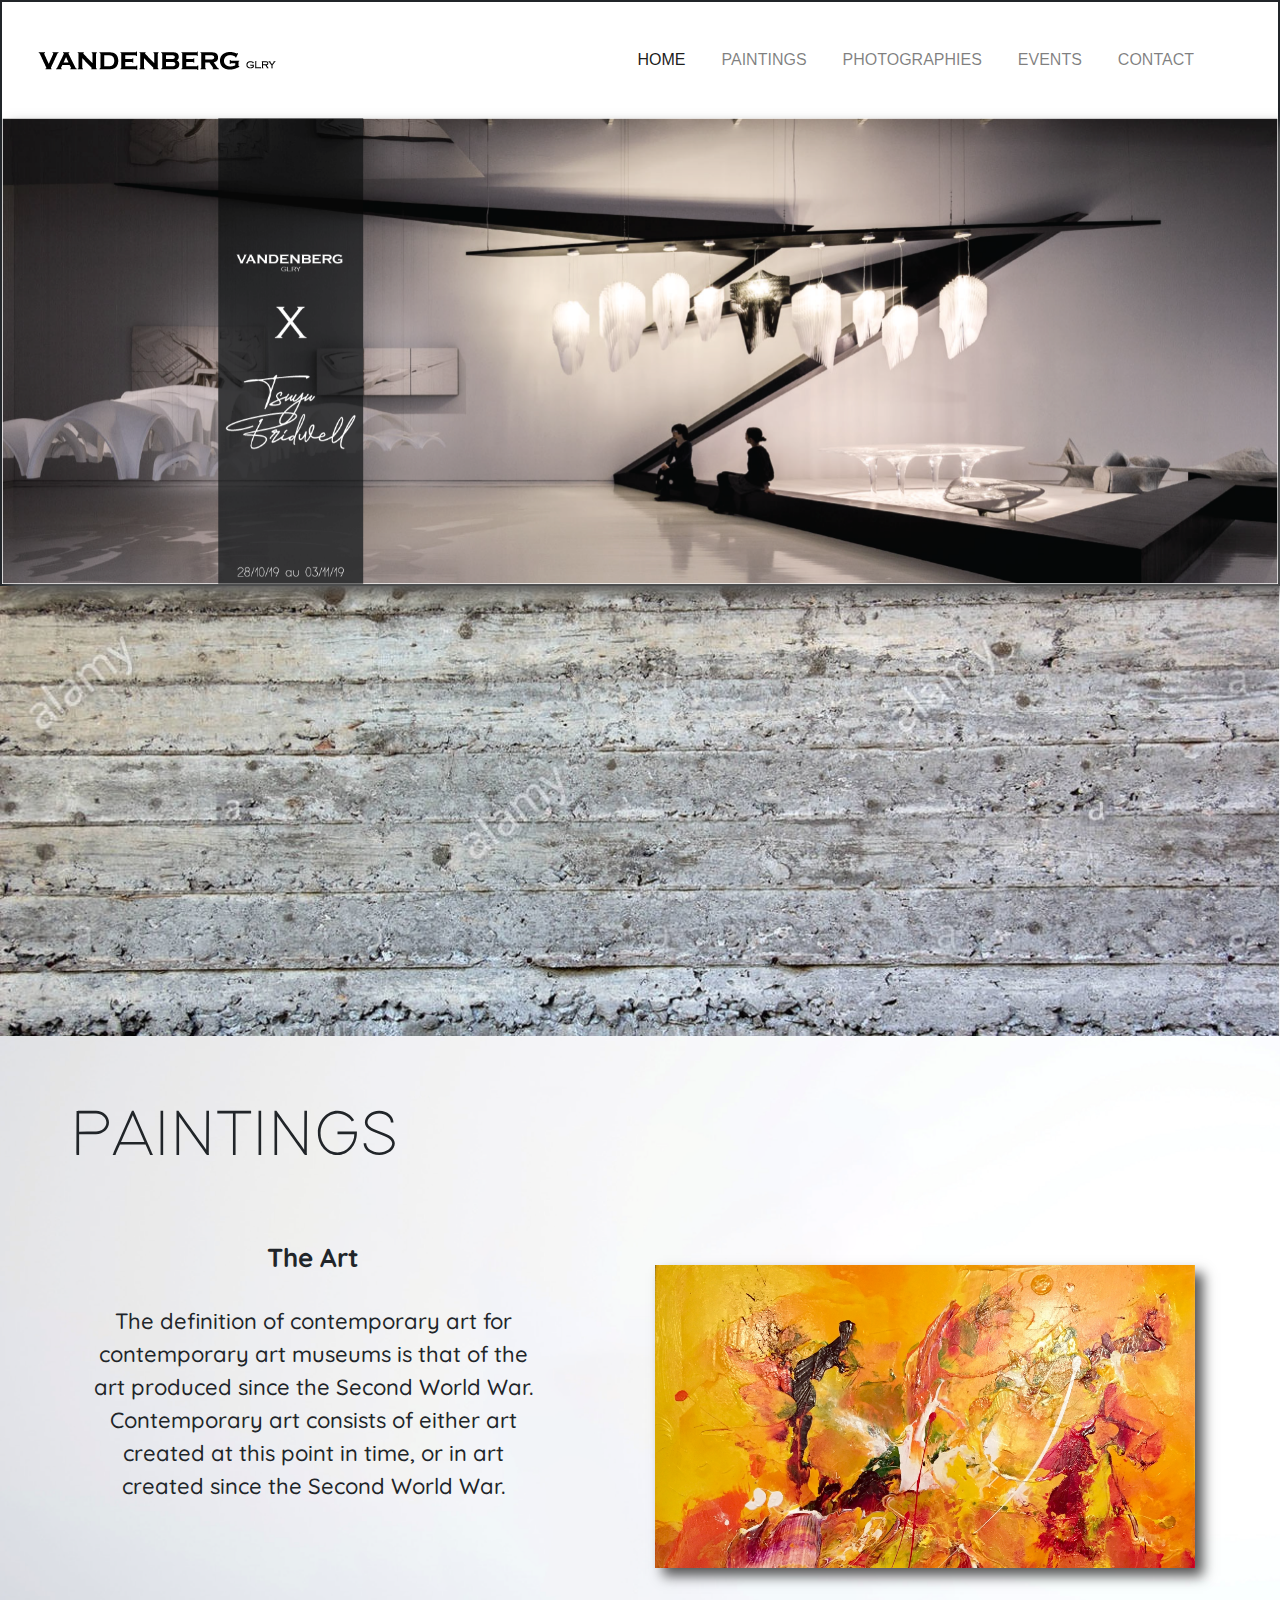
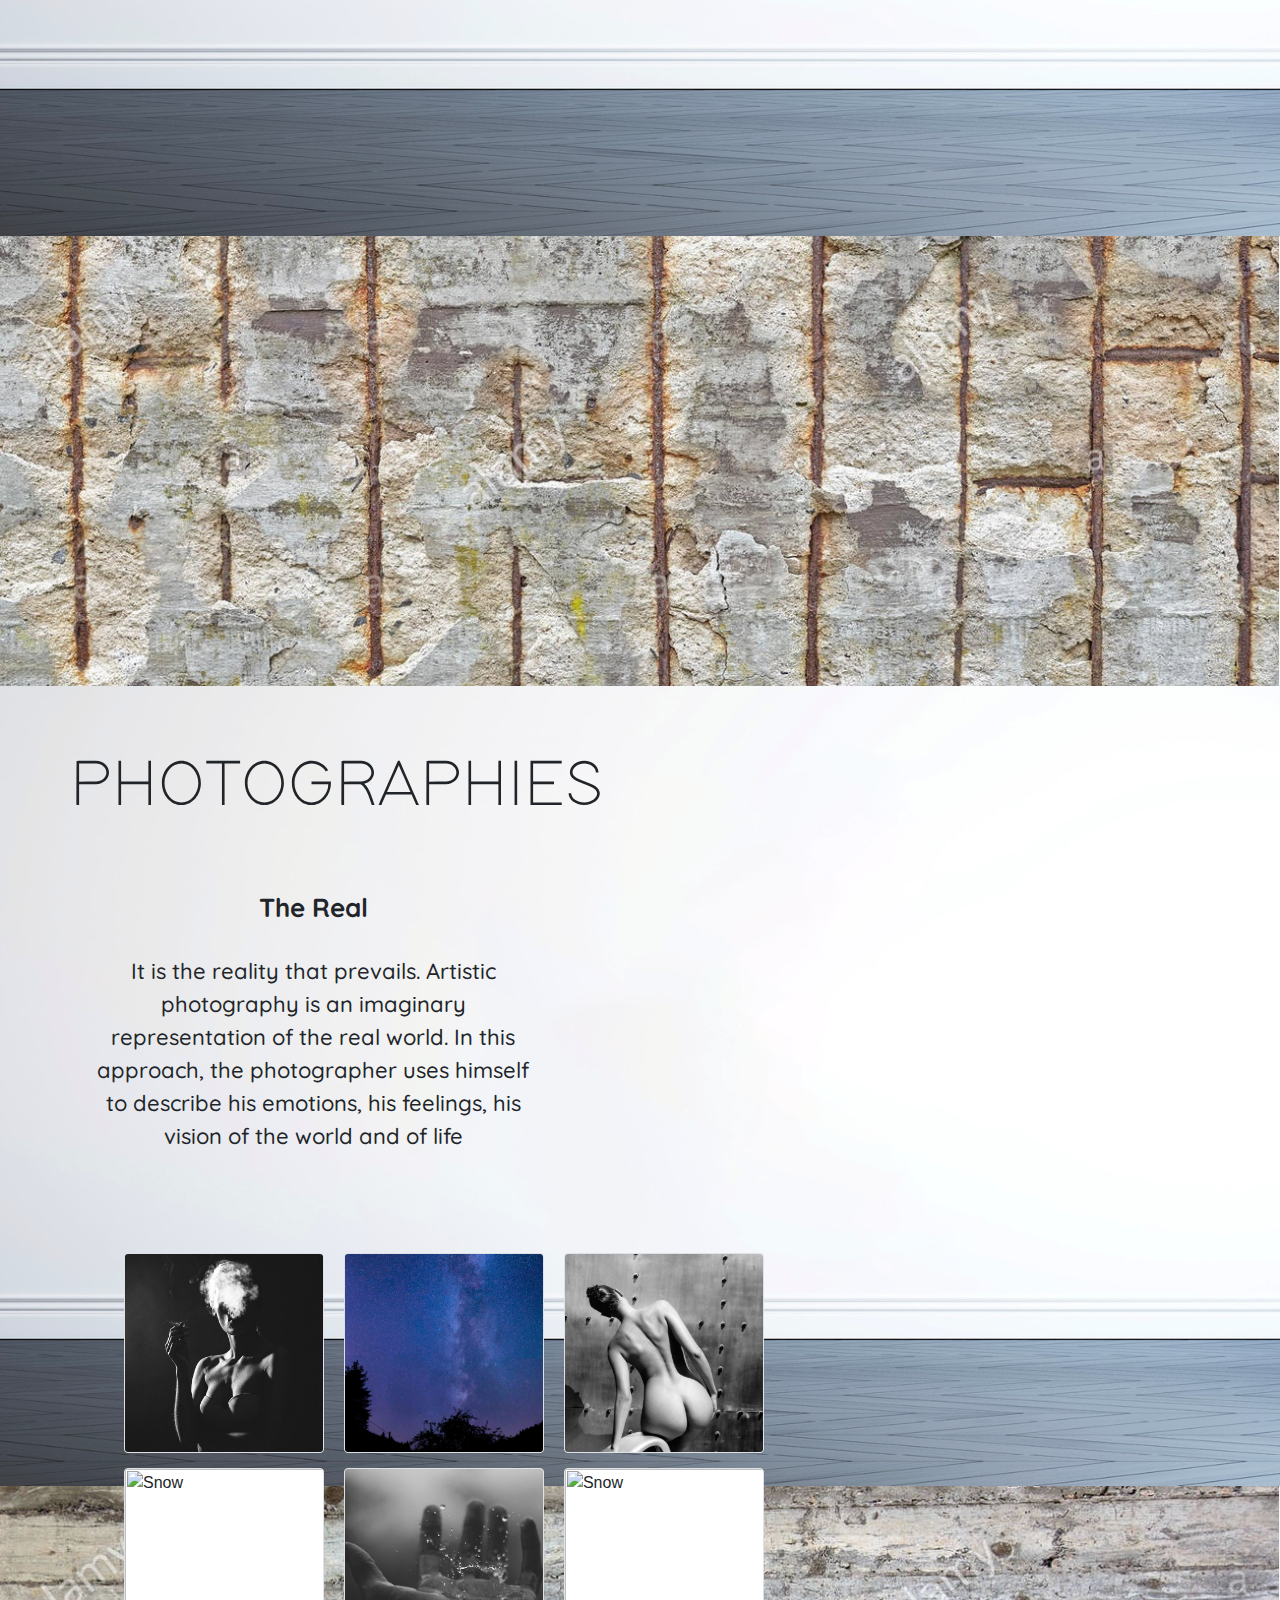
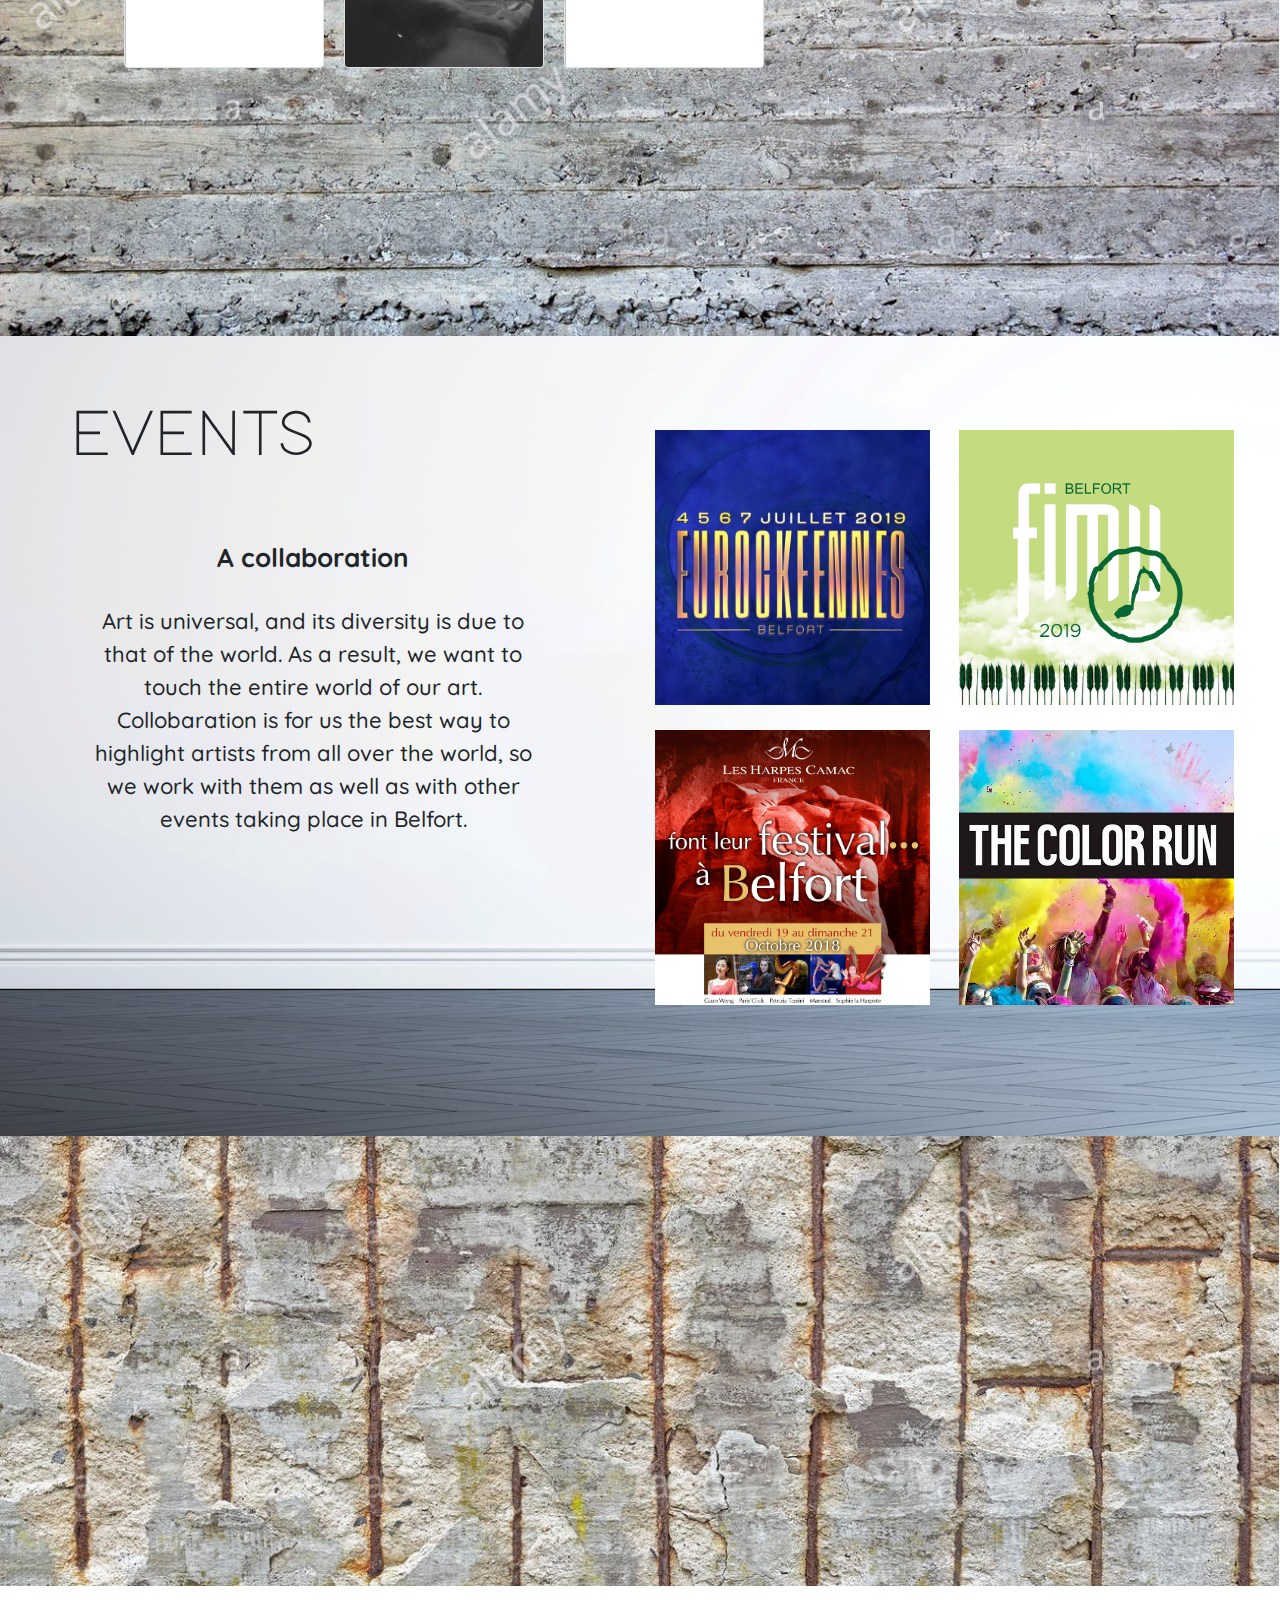
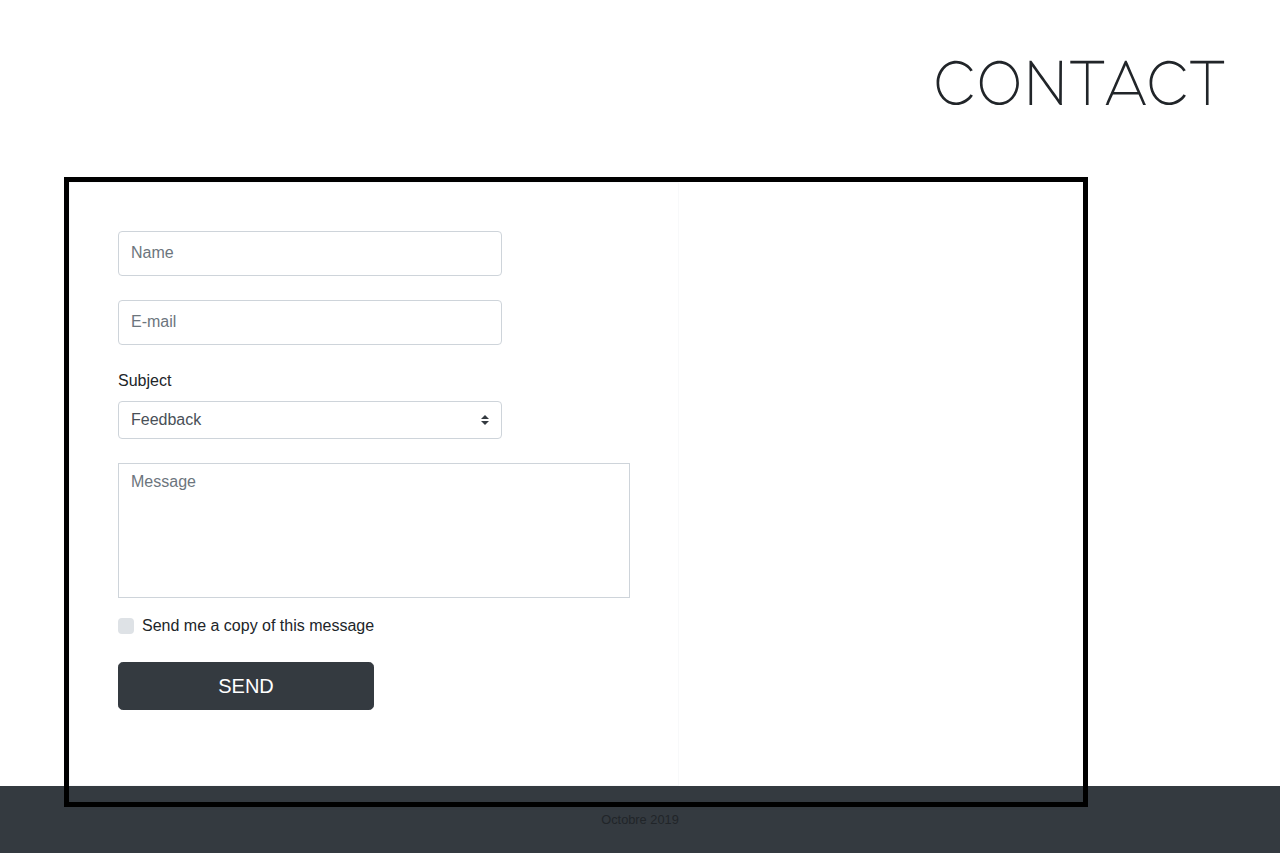
==== Site1/index.html @ 7afe51cb "new fond" ====
<head>
    <meta charset="UTF-8" />
    <meta name="viewport" content="width=device-width, initial-scale=1.0" />
    <meta http-equiv="X-UA-Compatible" content="ie=edge" />
    <link href="https://fonts.googleapis.com/css?family=Quicksand:400,500,700&display=swap" rel="stylesheet">
    <link rel="stylesheet" href="https://maxcdn.bootstrapcdn.com/bootstrap/4.0.0/css/bootstrap.min.css"
      integrity="sha384-Gn5384xqQ1aoWXA+058RXPxPg6fy4IWvTNh0E263XmFcJlSAwiGgFAW/dAiS6JXm" crossorigin="anonymous" />
    <link rel="stylesheet" href="assets/css/style.css" />

    <title>Vandenberg GLRY</title>
  </head>

  <body>
    <div id="top"></div>
    <section class="accueil">

      <!-- **************************************************************************************************
**********************************************HEADER****************************************************
***************************************************************************************************** -->
      <header>
        <nav class="navbar navbar-expand-lg navbar-light ">
          <div class="img-pd">
            <a class="navbar-brand" href="#"><img src="assets/img/logo_vdbg.png" alt="" /></a>
          </div>
          <button class="navbar-toggler" type="button" data-toggle="collapse" data-target="#navbarNav"
            aria-controls="navbarNav" aria-expanded="false" aria-label="Toggle navigation">
            <span class="navbar-toggler-icon"></span>
          </button>
          <div class="collapse navbar-collapse justify-content-end " id="navbarNav">
            <div class="ul-pd">
              <ul class="navbar-nav bd-navbar mr-40">
                <li class="nav-item active">

                  <a class="nav-link" href="#">HOME <span class="sr-only">(current)</span></a>

                </li>
                <li class="nav-item">
                  <a class="nav-link" href="#paintings">PAINTINGS</a>
                </li>
                <li class="nav-item">
                  <a class="nav-link" href="#photographies2">PHOTOGRAPHIES</a>
                </li>
                <li class="nav-item">
                  <a class="nav-link" href="#event">EVENTS</a>
                </li>
                <li class="nav-item">
                  <a class="nav-link" href="#formulaire">CONTACT</a>
                </li>
              </ul>
            </div>
          </div>
        </nav>
      </header>

      <!-- **************************************************************************************************
**********************************************CAROUSEL**********************************************
************************************************************************************************** -->

      <div class="carousel">
        <div id="carouselExampleIndicators" class="carousel slide" data-ride="carousel">
          <ol class="carousel-indicators">
            <li data-target="#carouselExampleIndicators" data-slide-to="0" class="active"></li>
            <li data-target="#carouselExampleIndicators" data-slide-to="1"></li>
            <li data-target="#carouselExampleIndicators" data-slide-to="2"></li>
            <li data-target="#carouselExampleIndicators" data-slide-to="3"></li>
          </ol>
          <div class="carousel-inner">
            <div class="carousel-item active">
              <img class="d-block w-100" src="assets/img/acc1.png" alt="First slide" />
            </div>
            <div class="carousel-item">

              <img class="d-block w-100" src="assets/img/acc2.png" alt="Second slide" />

            </div>
            <div class="carousel-item">
              <img class="d-block w-100" src="assets/img/acc3.png" alt="Third slide" />
            </div>
            <div class="carousel-item">
              <img class="d-block w-100" src="assets/img/acc4.png" alt="Third slide" />
            </div>
          </div>
        </div>
      </div>
    </section>
    <section id="beton"></section>

    <!-- **************************************************************************************************
**********************************************PAINTINGS**********************************************
************************************************************************************************** -->

    <section id="paintings">
      <div class="container">
        <div class="row">

          <div class="col-md-6">
            <div class="row">

              <h1>PAINTINGS</h1>
              <div class="col-10">
                <h2>The Art</h2>
                </br>
                <p>The definition of contemporary art for contemporary art museums is that of
                  the art produced since the Second World War. Contemporary art consists of either
                  art created at this point in time, or in art created since the Second
                  World War.</
           </p>
              </div>
            </div>
          </div>

          <div class="col-md-6">
            <div id="carouselExampleControls" class="carousel slide" data-ride="carousel">
              <div class="carousel-inner">
                <div class="carousel-item active">
                  <img class="d-block w-100" src="assets/img/Tableaux1.jpg" alt="Tableaux1">
                </div>
                <div class="carousel-item">
                  <img class="d-block w-100" src="assets/img/Tableaux2.jpg" alt="Tableaux2">
                </div>
                <div class="carousel-item">
                  <img class="d-block w-100" src="assets/img/Tableaux3.jpg" alt="Tableaux3">
                </div>
                <div class="carousel-item">
                  <img class="d-block w-100" src="assets/img/Tableaux3.jpg" alt="Tableaux3">
                </div>
              </div>
            </div>
          </div>

        </div>
      </div>
    </section>
    <section id="beton1"></section>
    <!-- **************************************************************************************************
**********************************************PHOTOGRAPHIES**********************************************
************************************************************************************************** -->
<section id="photographies2">
    <div class="container">
        <div class="row">
            <div class="col-md-6">
                <div class="row">

                    <h1>PHOTOGRAPHIES</h1>
                    <div class="col-10">
                      <h2>The Real</h2>
                    </br>
                    <p>
                      It is the reality that prevails. Artistic photography is an
  imaginary representation of the real world. In this approach, the
  photographer uses himself to describe his emotions, his feelings,
  his vision of the world and of life
</p>

                </div>
            </div>

            <div class="col-md-6">
                <div class="image_photographies">

                    <img
                    id="myImg"
                    src="assets/img/nb2.jpg"
                    alt="Snow"
                    class="img-thumbnail"
                    width="200px"
                    height="200px"
                  />

                  <img
                    id="myImg"
                    src="assets/img/r1.jpg"
                    alt="Snow"
                    class="img-thumbnail"
                    width="200px"
                    height="200px"
                  />
                  <img
                    id="myImg"
                    src="assets/img/nb3.jpg"
                    alt="Snow"
                    class="img-thumbnail"
                    width="200px"
                    height="200px"
                  />
                  <img
                    id="myImg"
                    src="assets/img/r3.jpg"
                    alt="Snow"
                    class="img-thumbnail"
                    width="200px"
                    height="200px"
                  />
                  <img
                    id="myImg"
                    src="assets/img/hand.jpg"
                    alt="Snow"
                    class="img-thumbnail"
                    width="200px"
                    height="200px"
                  />
                  <img
                    id="myImg"
                    src="assets/img/img6.jpg"
                    alt="Snow"
                    class="img-thumbnail"
                    width="200px"
                    height="200px"
                  />

                </div>
            </div>

        </div>
    </div>
</section>
<section id="beton"></section>
    <!-- **************************************************************************************************
**********************************************EVENT**********************************************
************************************************************************************************** -->

    <section id="event">
      <div class="container">
        <div class="row">
          <div class="col-md-6">
            <div class="row">

              <h1>EVENTS</h1>
              <div class="col-10">
                <h2>A collaboration</h2>
                </br>
                <p>Art is universal, and its diversity is due to that of the world.
                  As a result, we want to touch the entire world of our art.
                  Collobaration is for us the best way to highlight artists from all over the world, so we work with them as well as with other events taking place in Belfort. 
                  </p>
              </div>
            </div>
          </div>

          <div class="col-md-6">
            <div class="image_events">

              <img src="assets/img/eurocks.jpg" alt="eurocks" width="300px" height="300px">
              <img src="assets/img/fimu.png" alt="fimu" width="300px" height="300px">
              <img src="assets/img/posterbelfort.jpg" alt="posterbelfort" width="300px" height="300px">
              <img src="assets/img/color.jpg" alt="color" width="300px" height="300px">

            </div>
          </div>

        </div>
      </div>
    </section>

    <section id="beton1"></section>

    <!-- **************************************************************************************************
**********************************************Default form contact**********************************************
************************************************************************************************** -->

<section class="formulaire" id="formulaire">
    <div class="container-fluid">
      <div class="row">
        <div class="col-lg-12">
          <h1>CONTACT</h1>
        </div>
      </div>

      <div class="row">
        <div class style="margin-left: 5vw">
          <div class="leborder">
            <form class="border border-light p-5" action="#!">
              <!-- Name -->
              <input
                type="text"
                id="defaultContactFormName"
                class="form-control mb-4 taille-contact1"
                placeholder="Name"
                
              />

              <!-- Email -->
              <input
                type="email"
                id="defaultContactFormEmail"
                class="form-control mb-4 taille-contact2"
                placeholder="E-mail"
              />

              <!-- Subject -->
              <label>Subject</label>
              <select class="browser-default custom-select mb-4">
                <option value="" disabled>Choose option</option>
                <option value="1" selected>Feedback</option>
                <option value="2">Report a bug</option>
                <option value="3">Feature request</option>
              </select>

              <!-- Message -->
              <div class="form-group">
                <textarea
                  class="form-control rounded-0 taille-contact3"
                  id="exampleFormControlTextarea2"
                  rows="4"
                  placeholder="Message"
                ></textarea>
              </div>

              <!-- Copy -->
              <div class="custom-control custom-checkbox mb-4">
                <input
                  type="checkbox"
                  class="custom-control-input"
                  id="defaultContactFormCopy"
                />
                <label class="custom-control-label" for="defaultContactFormCopy"
                  >Send me a copy of this message</label
                >
              </div>

              <!-- Send button -->
              <button class="btn btn-dark btn-lg taille-contact4" type="submit">SEND</button>
            </form>


           </div>
           <img src="assets/img/arbre.png" alt="" class="arbre"
           >
           
        </div>
      </div>
    </div>
  </section>
    <!-- **************************************************************************************************
**********************************************FOOTER**********************************************
************************************************************************************************** -->

    <footer id="sticky-footer" class="py-4 bg-dark text-white-50">
      <div class="container text-center">
        <small>Octobre 2019</small>
      </div>
    </footer>

    <!-- **************************************************************************************************
**********************************************LES SCRIPTE**********************************************
************************************************************************************************** -->

<script src="https://code.jquery.com/jquery-3.3.1.slim.min.js" integrity="sha384-q8i/X+965DzO0rT7abK41JStQIAqVgRVzpbzo5smXKp4YfRvH+8abtTE1Pi6jizo" crossorigin="anonymous"></script>
<script src="https://cdnjs.cloudflare.com/ajax/libs/popper.js/1.14.7/umd/popper.min.js" integrity="sha384-UO2eT0CpHqdSJQ6hJty5KVphtPhzWj9WO1clHTMGa3JDZwrnQq4sF86dIHNDz0W1" crossorigin="anonymous"></script>
<script src="https://stackpath.bootstrapcdn.com/bootstrap/4.3.1/js/bootstrap.min.js" integrity="sha384-JjSmVgyd0p3pXB1rRibZUAYoIIy6OrQ6VrjIEaFf/nJGzIxFDsf4x0xIM+B07jRM" crossorigin="anonymous"></script>
    <script src="assets/js/script.js"></script>
  </body>

  </html>
---- Site1/assets/css/style.css ----
/*******css general **************/
body{
  width: 100%;
}
p{
  font-size: 22px;
  font-family: 'Quicksand', sans-serif;
  font-weight: 500;
}

h2{
  font-size: 26px;
  font-family: 'Quicksand', sans-serif;
  font-weight: 700;
}

h1{
  font-size: 65px;
  font-family: 'ModernSans Light';
  font-weight: 500;
  margin-top: 50px;
}

@font-face {
  font-family: 'ModernSans Light';
  font-style: normal;
  font-weight: normal;
  src: local('ModernSans Light'), url('ModernSans-Light.otf') format('woff');
  }

#beton{
  background: no-repeat url(beton1.jpg);
  background-position: center;
  height: calc(100vh - 50%);
  background-position: center;
  background-repeat: no-repeat;
  background-size: cover;
}

#beton1{
  background: no-repeat url(beton2.jpg);
  background-position: center;
  height: calc(100vh - 50%);
  background-position: center;
  background-repeat: no-repeat;
  background-size: cover;
}



#top {
  position: absolute;
  top: 0;
  left: 0;
  height: 0;
  padding: 0;
  margin: 0;
}

.accueil {
  /* border-style: inset;*/

  border-style: solid;
  border-width: 5px;

  height: calc(100vh - 1%);
}


/******************css HEADER*********************/

header {
  margin-top: 30px;
  margin-bottom: 30px;
}

.img-pd {
  margin-left: 20px;
}

.ul-pd {
  margin-right: 40px;
}

.ul-pd ul li {
  margin-right: 20px;
}

/****************css carousel************************/
.carousel-indicators {
  position: absolute;
  bottom: -100px;
}

.carousel-item p {
  margin-left: auto;
  margin-right: auto;
  width: 6em;
}

.carousel-indicators li {
  border-radius: 100%;
  width: 10px;
  height: 10px;
  background: #999;
  bottom: 50px;
}

.carousel-indicators .active {
  background-color: #000000;
}

/************* TABLEAUX *************/
#paintings{
    background: no-repeat url(fond.png);
    background-position: center;
    height: 800px;
    background-position: center;
    background-repeat: no-repeat;
    background-size: cover;
    padding-top: 1%;

}

#paintings .col-10 {
  text-align: center;
  margin-left: 1%;
  padding-top: 10%;
}

#paintings #carouselExampleControls {
  padding-top: 40%;
}
.carousel-inner{
    box-shadow: 8px 8px 12px #555;
}

@media (max-width: 991.98px) {
  #paintings .col-8 {
    padding-top: 0%;
    margin-left: 60px;
  }

  #paintings #carouselExampleControls {
    padding-top: 0%;
  }
}

/* css Photographies */

#photographies2{
    background: no-repeat url(fond.png);
    background-position: center;
    background-repeat: no-repeat;
    background-size: cover;
    height: 800px;
    padding-top: 1%;
}

#photographies2 .col-10{
  text-align: center;
  margin-left: 1%;
  padding-top: 10%;
  float: right;

}

.image_photographies{
    padding-top:35%;
    padding-left: 10%;
    height: 800px;
    width: 800px;
}

.image_photographies img {
    padding-right: 25px;
    padding-bottom: 25px;
}

@media (max-width: 991.98px) {
    #photographies2 .col-8{
        padding-top: 0px;
        margin-left: 60px;
    
    }
    
    .image_photographies{
    
        padding-top: 0%;

    
    }

    .image_photographies{
        padding-top: 0%;
        height: 100%;
        width: 100%;
        padding-left: 10%;
    }

    .image_photographies img {
        height: 100px;
        width: 100px;
    }
}



.pd-20 {
  padding-top: 20px;
}

/************* EVENTS *************/


#event{
    background: no-repeat url(fond.png);
    background-position: center;
    height: 800px;
    background-position: center;
    background-repeat: no-repeat;
    background-size: cover;
    padding-top: 1%;

}

#event .col-10 {
  text-align: center;
  margin-left: 1%;
  padding-top: 10%;
}



.image_events{
    padding-top:15%;
    height: 700px;
    width: 700px;

}

.image_events img {
  padding-right: 25px;
  padding-bottom: 25px;
}

@media (max-width: 991.98px) {

    #event .col-10{
        padding-top: 0px;
        margin-left: 60px;
    
    }
    
    .image_events{
    
        padding-top: 0px;

    
    }

    .image_events{
        padding-top:0%;
        height: 50%;
        width: 100%;
        padding-left: 40%;
    }

    .image_events img {
        height: 100px;
        width: 100px;
    }

}

/*css les photos ****/
#myImg {
    padding: 0rem;
    cursor: pointer;
    transition: 0.3s;
    margin-bottom: 2%;
    margin-right: 2%;
}

#myImg:hover {
    filter: brightness(35%);

}



/* The Modal (background) */
.modal {
  display: none;
  /* Hidden by default */
  position: fixed;
  /* Stay in place */
  z-index: 1;
  /* Sit on top */
  padding-top: 100px;
  /* Location of the box */
  left: 0;
  top: 0;
  width: 100%;
  /* Full width */
  height: 100%;
  /* Full height */
  overflow: auto;
  /* Enable scroll if needed */
  background-color: rgb(0, 0, 0);
  /* Fallback color */
  background-color: rgba(0, 0, 0, 0.9);
  /* Black w/ opacity */
}

/* Modal Content (image) */
.modal-content {
  margin: auto;
  display: block;
  width: 80%;
  max-width: 700px;
}

/* Caption of Modal Image */
#caption {
  margin: auto;
  display: block;
  width: 80%;
  max-width: 700px;
  text-align: center;
  color: #ccc;
  padding: 10px 0;
  height: 150px;
}

/* Add Animation */
.modal-content,
#caption {
  -webkit-animation-name: zoom;
  -webkit-animation-duration: 0.6s;
  animation-name: zoom;
  animation-duration: 0.6s;
}

@-webkit-keyframes zoom {
  from {
    -webkit-transform: scale(0);
  }

  to {
    -webkit-transform: scale(1);
  }
}

@keyframes zoom {
  from {
    transform: scale(0);
  }

  to {
    transform: scale(1);
  }
}

/* The Close Button */
.close {
  position: absolute;
  top: 15px;
  right: 35px;
  color: #f1f1f1;
  font-size: 40px;
  font-weight: bold;
  transition: 0.3s;
}

.close:hover,
.close:focus {
  color: #bbb;
  text-decoration: none;
  cursor: pointer;
}

/* 100% Image Width on Smaller Screens */
@media only screen and (max-width: 700px) {
  .modal-content {
    width: 100%;
  }
}

/********************EVENT************************/

/*********css formulaire *************************/
#formulaire{
    padding-top: 1%;
    height: 800px;
    
}

.leborder{
    width: 80vw;
    height: 70vh;
    border: solid 5px black;
    background-color: transparent;
    position: absolute;
    display: flex;
    justify-content: flex-start;
    align-content: center;
} 

.element.style{
    margin-left: 5%;
}
.formulaire .center_div {
    margin: 0 auto;
    width: 50%
        /* value of your choice which suits your alignment */
}

section.formulaire{
    position: relative;
}

.formulaire h1 {
    float: right;
    margin-right: 40px;
    margin-bottom: 50px;
}

.formulaire .btn {
    width: 20vw;
}

.taille-contact1{
    width: 30vw;
    height: 5vh;
}

.taille-contact2{
    width: 30vw;
    height: 5vh;
}

.taille-contact3{
    width: 40vw;
    height: 15vh;
}

.taille-contact4{
    width: 20vw;
    
}

.custom-select{
    display: block;
    width: 30vw;
}

textarea{
    resize: none;
}

.arbre{
    position: relative;
    margin-left: 800px;
    margin-top: 80px;
    height: 500px;
    width: 600px;

}

/***********media queries***********************/

@media screen and (max-width: 1280px) {
  /* Rédigez vos propriétés CSS ici */
  .accueil {
    /* border-style: inset;*/

    border-style: solid;
    border-width: 2px;

    height: auto;
  }

  .carousel-indicators {
    display: none;
    /*   position: absolute;
        bottom: 0px;*/
    }

    .formulaire .center_div {
        margin: 0 auto;
        width: auto;
        /* value of your choice which suits your alignment */
    }

    .arbre{
      display: none;
    }


}
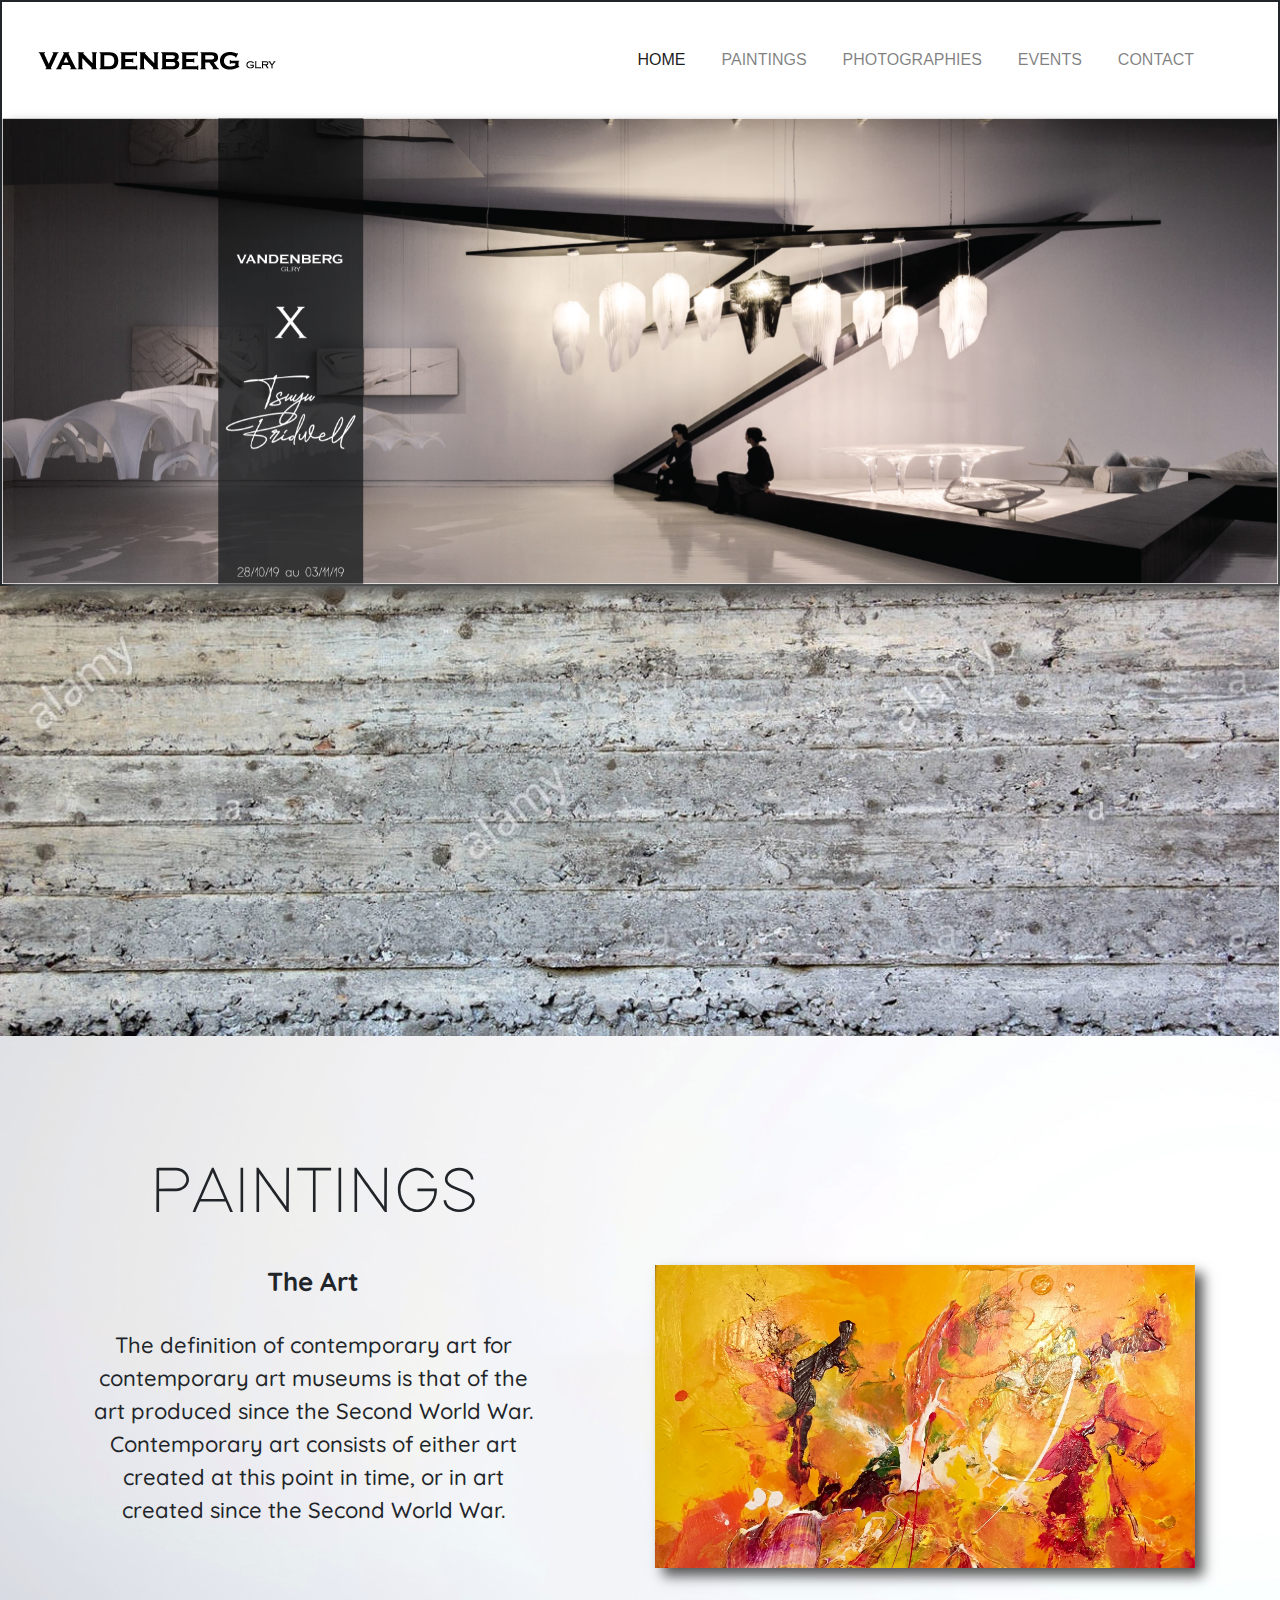
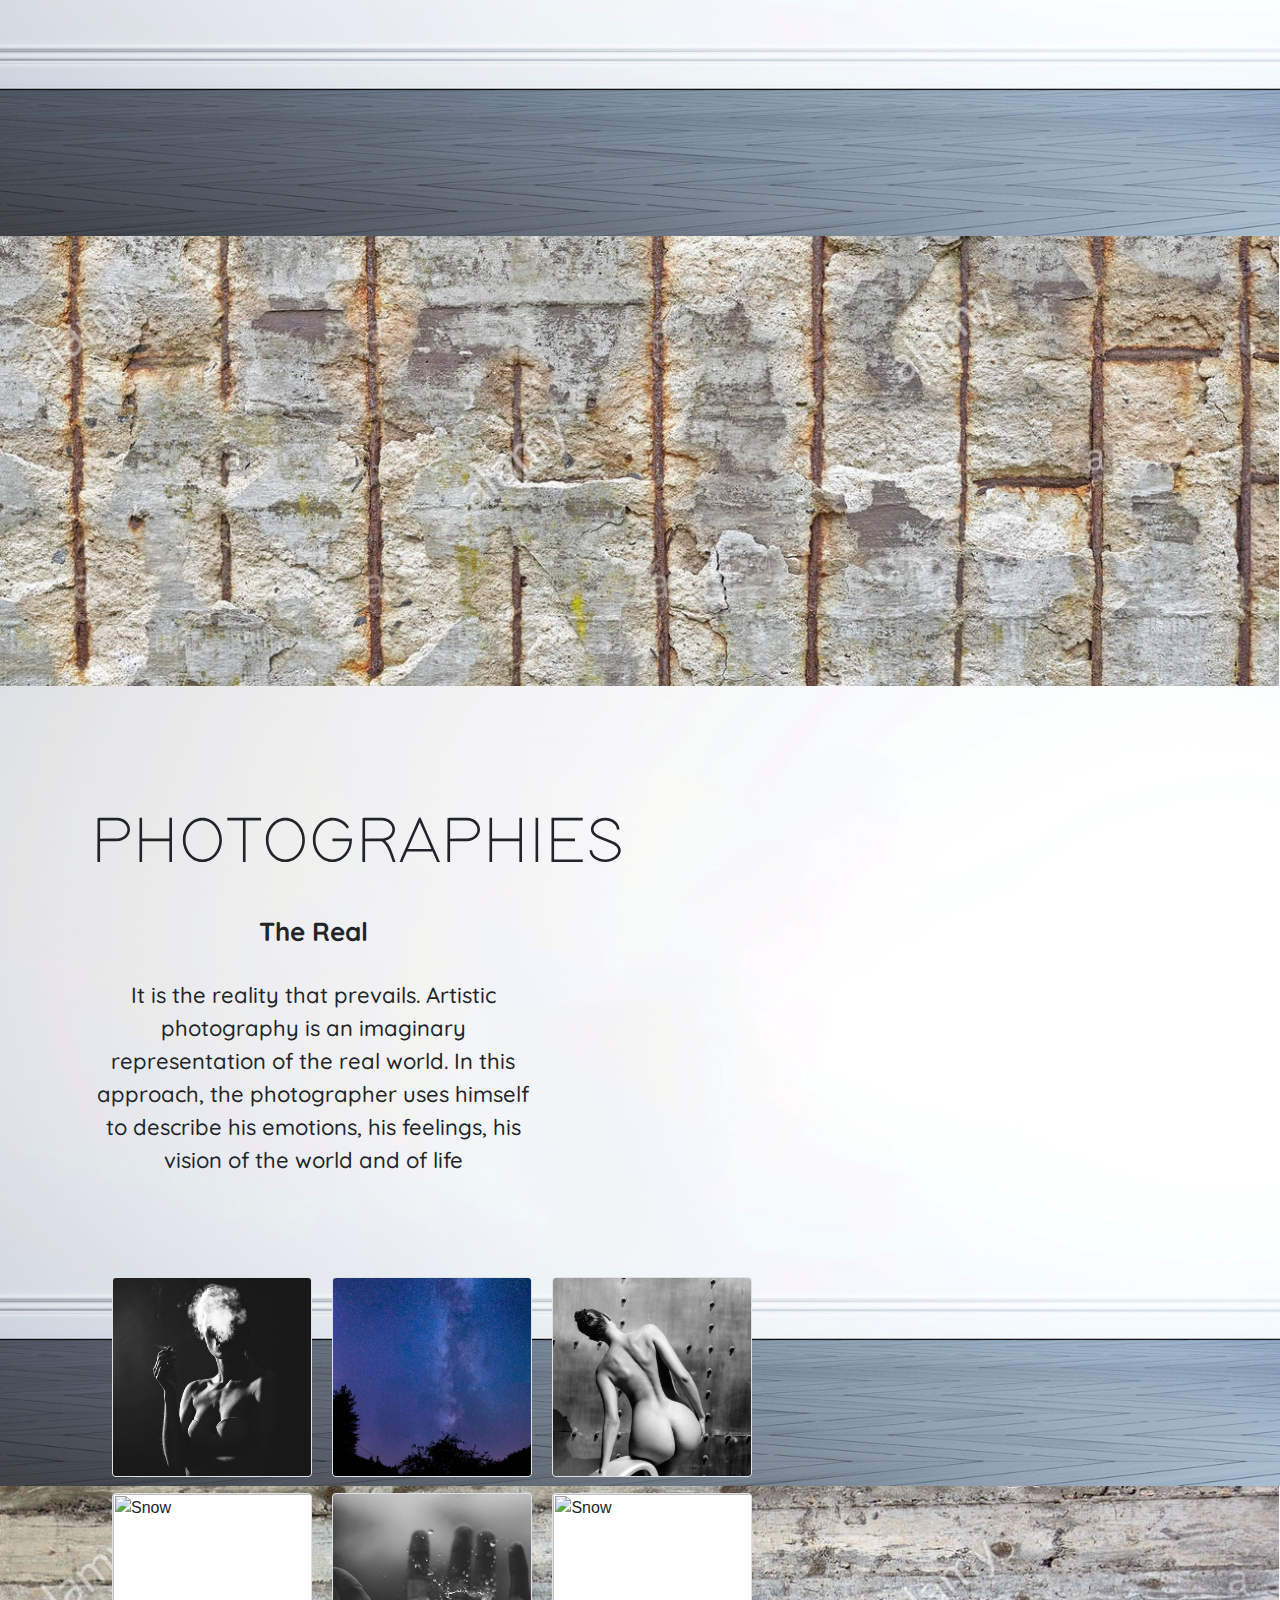
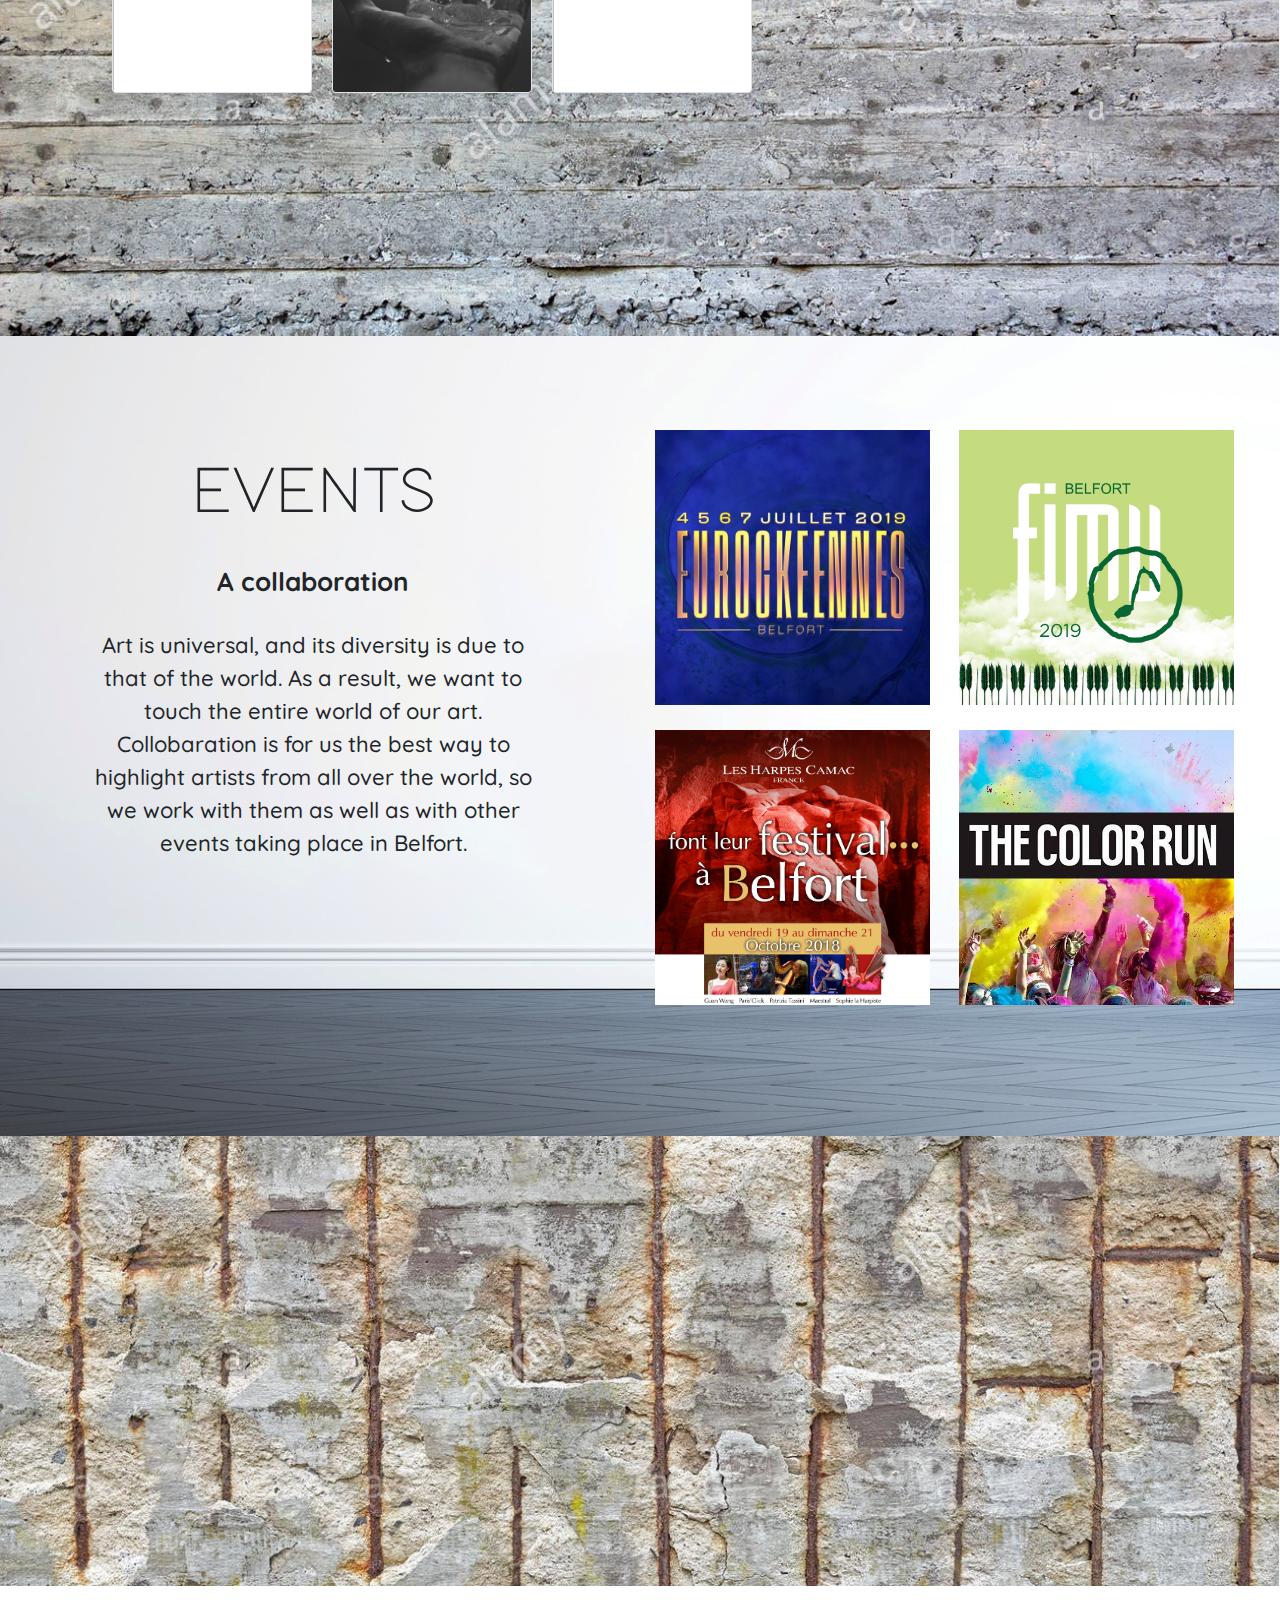
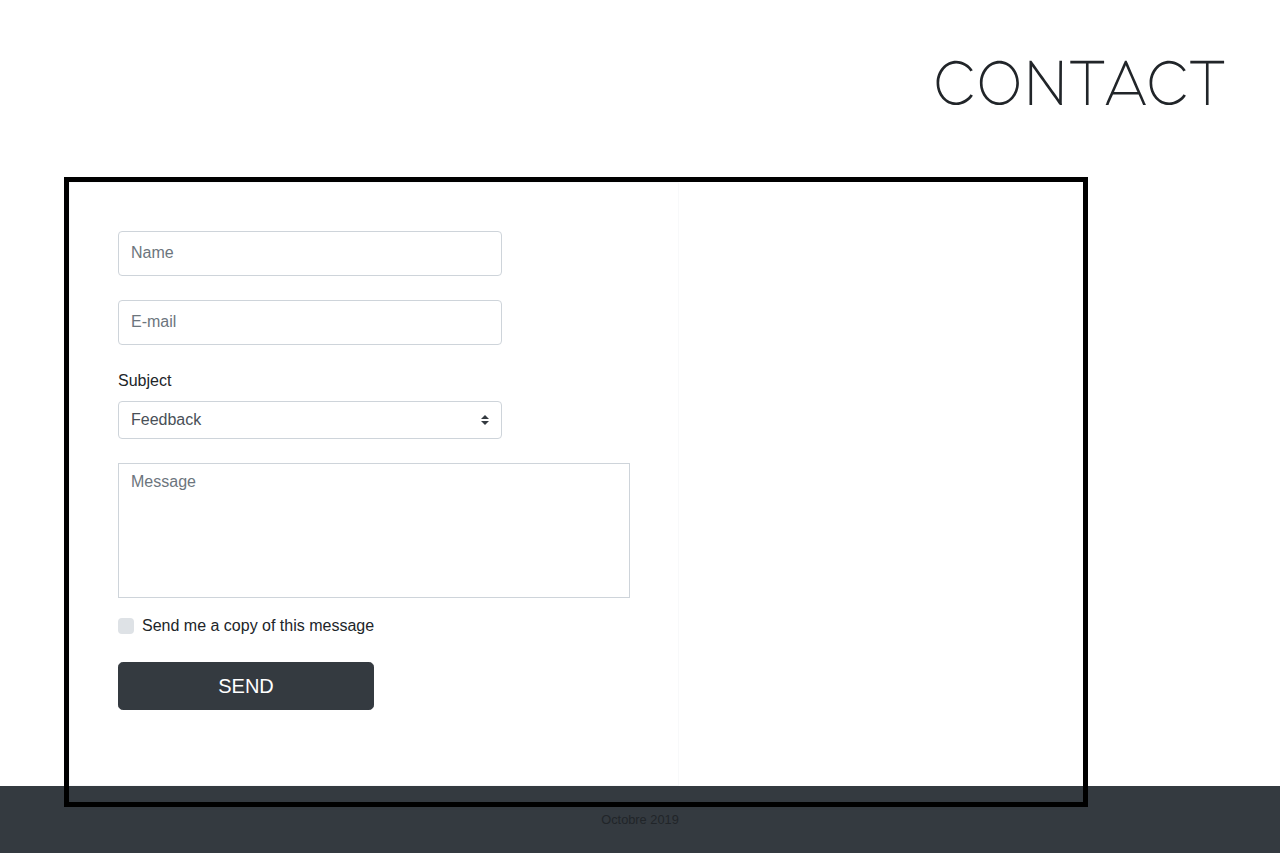
==== commit a17781be: "final" ====
--- a/Site1/index.html
+++ b/Site1/index.html
@@ -96,8 +96,10 @@
           <div class="col-md-6">
             <div class="row">
 
-              <h1>PAINTINGS</h1>
+              
               <div class="col-10">
+                <h1>PAINTINGS</h1>
+              </br>
                 <h2>The Art</h2>
                 </br>
                 <p>The definition of contemporary art for contemporary art museums is that of
@@ -141,9 +143,11 @@
             <div class="col-md-6">
                 <div class="row">
 
-                    <h1>PHOTOGRAPHIES</h1>
+                    
                     <div class="col-10">
-                      <h2>The Real</h2>
+                      <h1>PHOTOGRAPHIES</h1>
+                    </br>
+                    <h2>The Real</h2>
                     </br>
                     <p>
                       It is the reality that prevails. Artistic photography is an
@@ -225,8 +229,10 @@
           <div class="col-md-6">
             <div class="row">
 
-              <h1>EVENTS</h1>
+              
               <div class="col-10">
+                <h1>EVENTS</h1>
+              </br>
                 <h2>A collaboration</h2>
                 </br>
                 <p>Art is universal, and its diversity is due to that of the world.
--- a/Site1/assets/css/style.css
+++ b/Site1/assets/css/style.css
@@ -161,13 +161,12 @@
   text-align: center;
   margin-left: 1%;
   padding-top: 10%;
-  float: right;
 
 }
 
 .image_photographies{
     padding-top:35%;
-    padding-left: 10%;
+    padding-left: 5%;
     height: 800px;
     width: 800px;
 }
